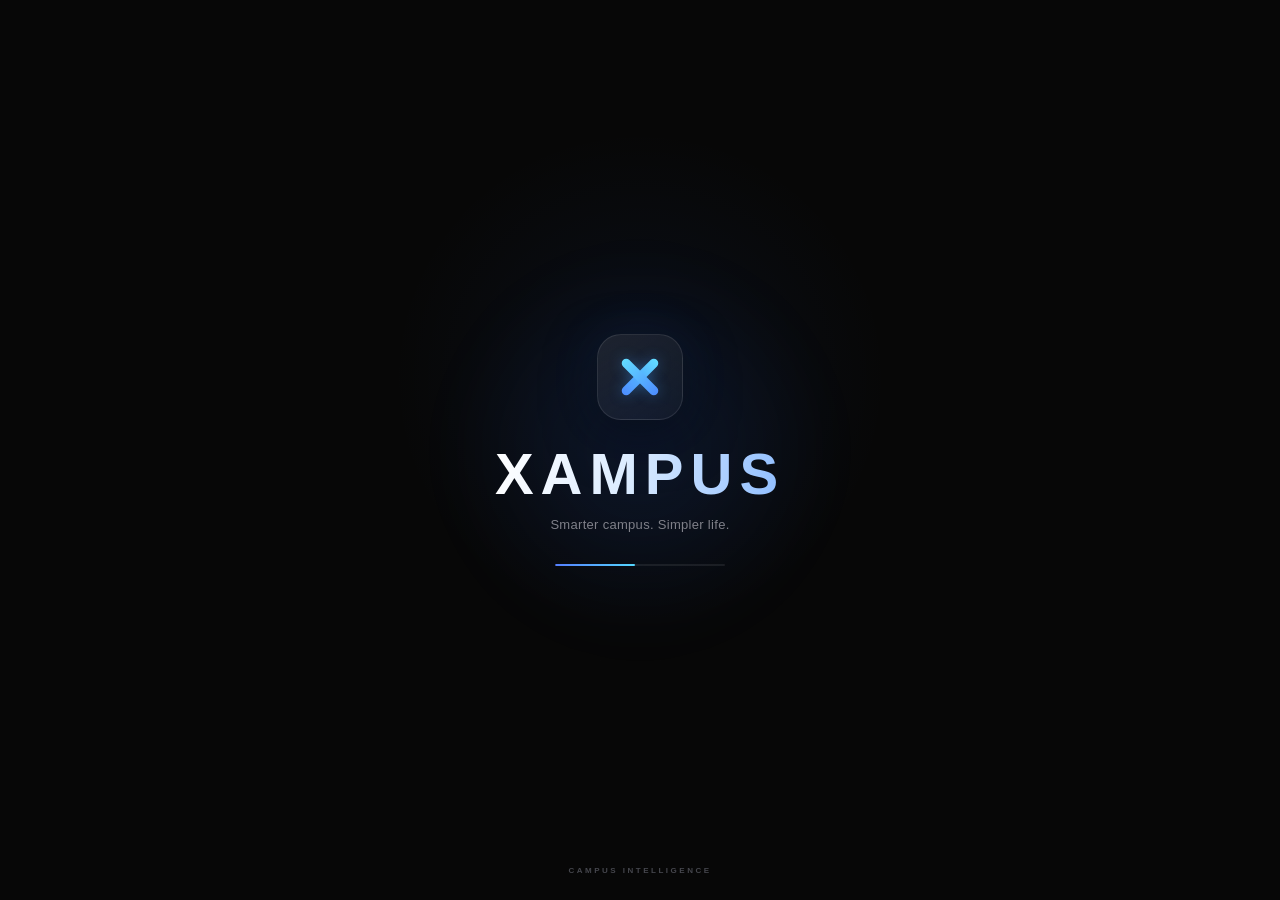
==== index.html @ a98b6f44 "Add files via upload" ====
<!doctype html>
<html lang="en">
  <head>
    <meta charset="UTF-8" />

    <meta name="viewport" content="width=device-width, initial-scale=1.0" />

    <meta name="theme-color" content="#070707" />

    <title>XAMPUS</title>

    <link rel="stylesheet" href="splash.css" />
  </head>

  <body>
    <main class="splash">
      <!-- Background -->

      <div class="background-glow"></div>

      <div class="background-grid"></div>

      <!-- Main Content -->

      <section class="splash-content">
        <!-- Logo -->

        <div class="logo">
          <div class="logo-symbol">
            <span class="line line-one"></span>

            <span class="line line-two"></span>
          </div>
        </div>

        <!-- Brand -->

        <h1 class="brand-name">XAMPUS</h1>

        <!-- Tagline -->

        <p class="tagline">Smarter campus. Simpler life.</p>

        <!-- Loading -->

        <div class="loader">
          <div class="loader-track">
            <div class="loader-progress" id="loaderProgress"></div>
          </div>
        </div>
      </section>

      <!-- Bottom -->

      <div class="footer">
        <span> CAMPUS INTELLIGENCE </span>
      </div>
    </main>

    <script src="splash.js"></script>
  </body>
</html>
---- splash.css ----
/* =========================================================
   XAMPUS SPLASH SCREEN
   Premium Black / Minimal Interface
   ========================================================= */


/* ---------------------------------------------------------
   RESET
   --------------------------------------------------------- */

* {

    margin: 0;

    padding: 0;

    box-sizing: border-box;

}


html,
body {

    width: 100%;

    height: 100%;

}


body {

    background: #070707;

    color: #ffffff;

    font-family:
        Inter,
        "Segoe UI",
        Roboto,
        Helvetica,
        Arial,
        sans-serif;

    overflow: hidden;

}


/* ---------------------------------------------------------
   SPLASH
   --------------------------------------------------------- */

.splash {

    position: fixed;

    inset: 0;

    width: 100%;

    height: 100vh;

    display: flex;

    align-items: center;

    justify-content: center;

    background:

        radial-gradient(
            circle at 50% 42%,
            rgba(55, 120, 255, 0.07),
            transparent 30%
        ),

        #070707;

    overflow: hidden;

}


/* ---------------------------------------------------------
   BACKGROUND GRID
   --------------------------------------------------------- */

.background-grid {

    position: absolute;

    inset: 0;

    opacity: 0.08;

    background-image:

        linear-gradient(
            rgba(255,255,255,0.04) 1px,
            transparent 1px
        ),

        linear-gradient(
            90deg,
            rgba(255,255,255,0.04) 1px,
            transparent 1px
        );

    background-size: 60px 60px;

    mask-image:

        radial-gradient(
            circle at center,
            black,
            transparent 75%
        );

}


/* ---------------------------------------------------------
   BACKGROUND GLOW
   --------------------------------------------------------- */

.background-glow {

    position: absolute;

    width: 420px;

    height: 420px;

    border-radius: 50%;

    background:

        radial-gradient(
            circle,
            rgba(48, 115, 255, 0.10),
            transparent 68%
        );

    filter: blur(20px);

    animation:
        glowBreath 5s ease-in-out infinite;

}


@keyframes glowBreath {

    0% {

        transform: scale(0.9);

        opacity: 0.5;

    }

    50% {

        transform: scale(1.05);

        opacity: 0.9;

    }

    100% {

        transform: scale(0.9);

        opacity: 0.5;

    }

}


/* ---------------------------------------------------------
   CONTENT
   --------------------------------------------------------- */

.splash-content {

    position: relative;

    z-index: 2;

    width: 90%;

    max-width: 480px;

    display: flex;

    flex-direction: column;

    align-items: center;

    text-align: center;

}


/* ---------------------------------------------------------
   LOGO
   --------------------------------------------------------- */

.logo {

    width: 86px;

    height: 86px;

    display: flex;

    align-items: center;

    justify-content: center;

    border-radius: 24px;

    background:

        linear-gradient(
            145deg,
            rgba(255,255,255,0.08),
            rgba(255,255,255,0.025)
        );

    border:
        1px solid
        rgba(255,255,255,0.10);

    box-shadow:

        0 15px 50px
        rgba(0,0,0,0.55),

        0 0 50px
        rgba(55,130,255,0.10);

    animation:
        logoIntro 900ms
        cubic-bezier(.2,.8,.2,1)
        forwards;

}


@keyframes logoIntro {

    from {

        opacity: 0;

        transform:
            translateY(15px)
            scale(0.92);

    }

    to {

        opacity: 1;

        transform:
            translateY(0)
            scale(1);

    }

}


/* ---------------------------------------------------------
   LOGO SYMBOL
   --------------------------------------------------------- */

.logo-symbol {

    position: relative;

    width: 42px;

    height: 42px;

}


/* X - two diagonal lines */

.line {

    position: absolute;

    left: 50%;

    top: 50%;

    width: 9px;

    height: 48px;

    border-radius: 8px;

    transform-origin: center;

    background:

        linear-gradient(
            180deg,
            #62dcff,
            #4d8dff
        );

    box-shadow:

        0 0 14px
        rgba(65,160,255,0.35);

}


.line-one {

    transform:
        translate(-50%, -50%)
        rotate(45deg);

}


.line-two {

    transform:
        translate(-50%, -50%)
        rotate(-45deg);

}


/* ---------------------------------------------------------
   BRAND
   --------------------------------------------------------- */

.brand-name {

    margin-top: 25px;

    font-size: clamp(
        40px,
        10vw,
        58px
    );

    line-height: 1;

    font-weight: 750;

    letter-spacing: 7px;

    background:

        linear-gradient(
            100deg,
            #ffffff,
            #dcecff 45%,
            #8ebdff
        );

    -webkit-background-clip: text;

    background-clip: text;

    color: transparent;

    opacity: 0;

    animation:

        brandIntro 900ms
        250ms
        ease
        forwards;

}


@keyframes brandIntro {

    from {

        opacity: 0;

        transform:
            translateY(12px);

    }

    to {

        opacity: 1;

        transform:
            translateY(0);

    }

}


/* ---------------------------------------------------------
   TAGLINE
   --------------------------------------------------------- */

.tagline {

    margin-top: 14px;

    color: #7f8089;

    font-size: 13px;

    font-weight: 400;

    letter-spacing: 0.3px;

    opacity: 0;

    animation:

        fadeIn 700ms
        700ms
        ease
        forwards;

}


@keyframes fadeIn {

    from {

        opacity: 0;

    }

    to {

        opacity: 1;

    }

}


/* ---------------------------------------------------------
   LOADER
   --------------------------------------------------------- */

.loader {

    width: 170px;

    margin-top: 32px;

    opacity: 0;

    animation:

        fadeIn 600ms
        900ms
        ease
        forwards;

}


.loader-track {

    width: 100%;

    height: 2px;

    border-radius: 10px;

    background:
        rgba(255,255,255,0.08);

    overflow: hidden;

}


.loader-progress {

    width: 0%;

    height: 100%;

    border-radius: inherit;

    background:

        linear-gradient(
            90deg,
            #557fff,
            #54d7ff
        );

    box-shadow:

        0 0 10px
        rgba(70,170,255,0.55);

}


/* ---------------------------------------------------------
   FOOTER
   --------------------------------------------------------- */

.footer {

    position: absolute;

    left: 0;

    right: 0;

    bottom: 25px;

    text-align: center;

    color: #45464d;

    font-size: 8px;

    font-weight: 600;

    letter-spacing: 2.5px;

    z-index: 2;

}


/* ---------------------------------------------------------
   MOBILE
   --------------------------------------------------------- */

@media (max-width: 600px) {

    .logo {

        width: 78px;

        height: 78px;

        border-radius: 22px;

    }


    .logo-symbol {

        transform: scale(0.88);

    }


    .brand-name {

        margin-top: 22px;

        font-size: 42px;

        letter-spacing: 6px;

    }


    .tagline {

        font-size: 12px;

    }


    .loader {

        width: 145px;

        margin-top: 28px;

    }


    .background-grid {

        background-size: 45px 45px;

    }

}


/* ---------------------------------------------------------
   SMALL DEVICES
   --------------------------------------------------------- */

@media (max-height: 650px) {

    .logo {

        width: 70px;

        height: 70px;

    }


    .brand-name {

        margin-top: 18px;

    }


    .tagline {

        margin-top: 9px;

    }


    .loader {

        margin-top: 22px;

    }


    .footer {

        bottom: 15px;

    }

}
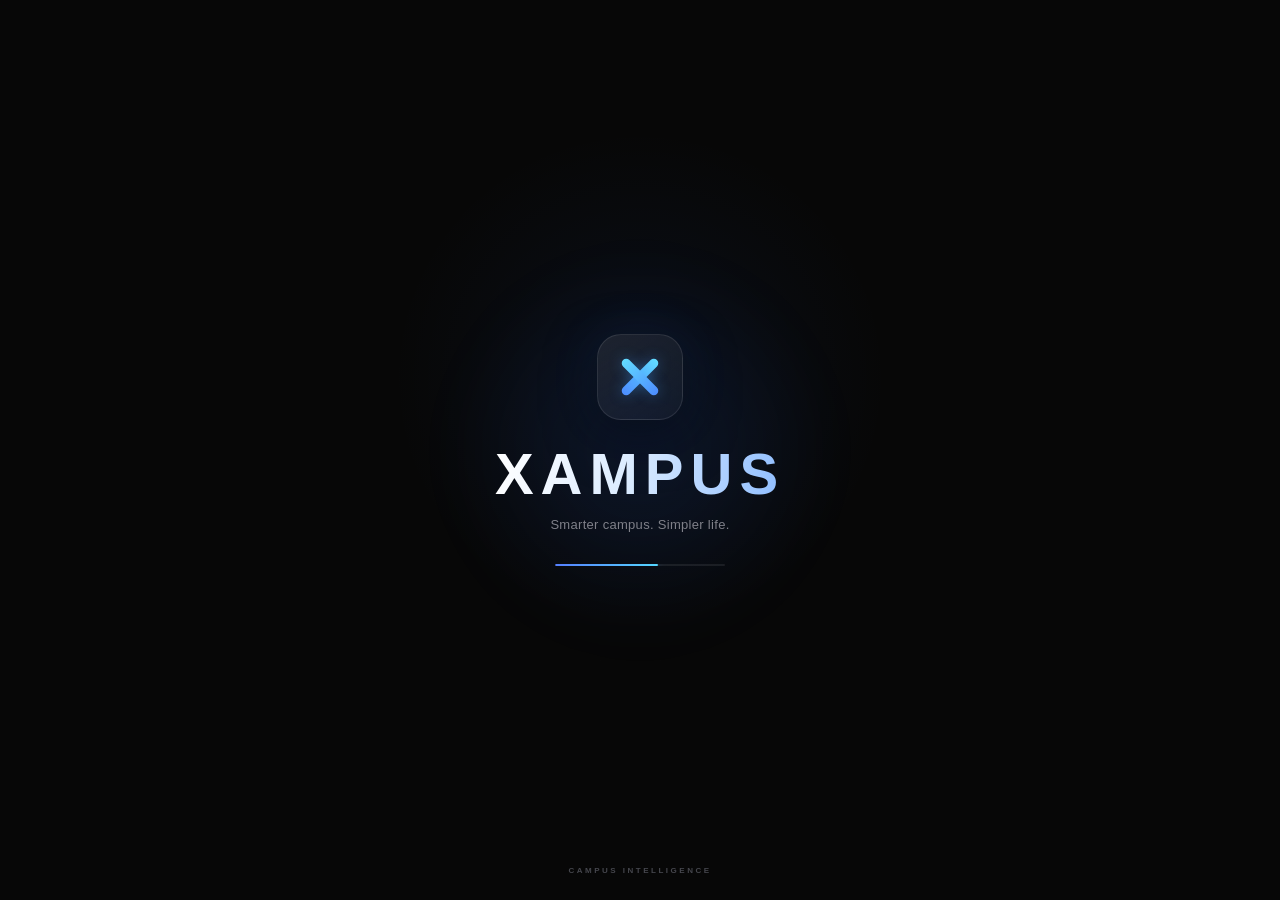
==== commit 3c526133: "Add Google Ads script to index.html" ====
--- a/index.html
+++ b/index.html
@@ -11,6 +11,9 @@
 
     <link rel="stylesheet" href="splash.css" />
   </head>
+
+  <script async src="https://pagead2.googlesyndication.com/pagead/js/adsbygoogle.js?client=ca-pub-7283356420406202"
+     crossorigin="anonymous"></script>
 
   <body>
     <main class="splash">
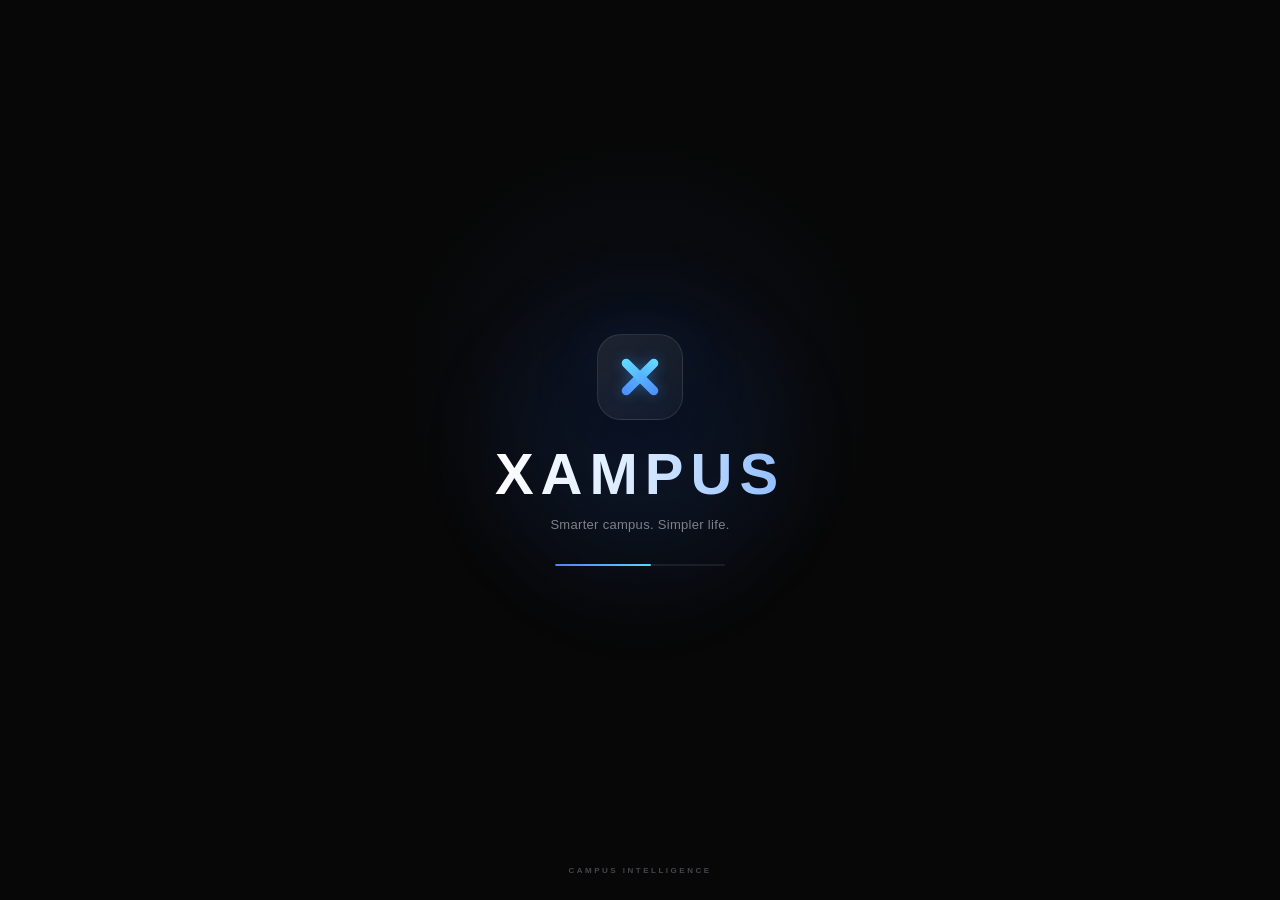
==== commit 858df5e8: "Add Google AdSense meta tag and script" ====
--- a/index.html
+++ b/index.html
@@ -11,6 +11,7 @@
 
     <link rel="stylesheet" href="splash.css" />
   </head>
+  <meta name="google-adsense-account" content="ca-pub-7283356420406202">
 
   <script async src="https://pagead2.googlesyndication.com/pagead/js/adsbygoogle.js?client=ca-pub-7283356420406202"
      crossorigin="anonymous"></script>
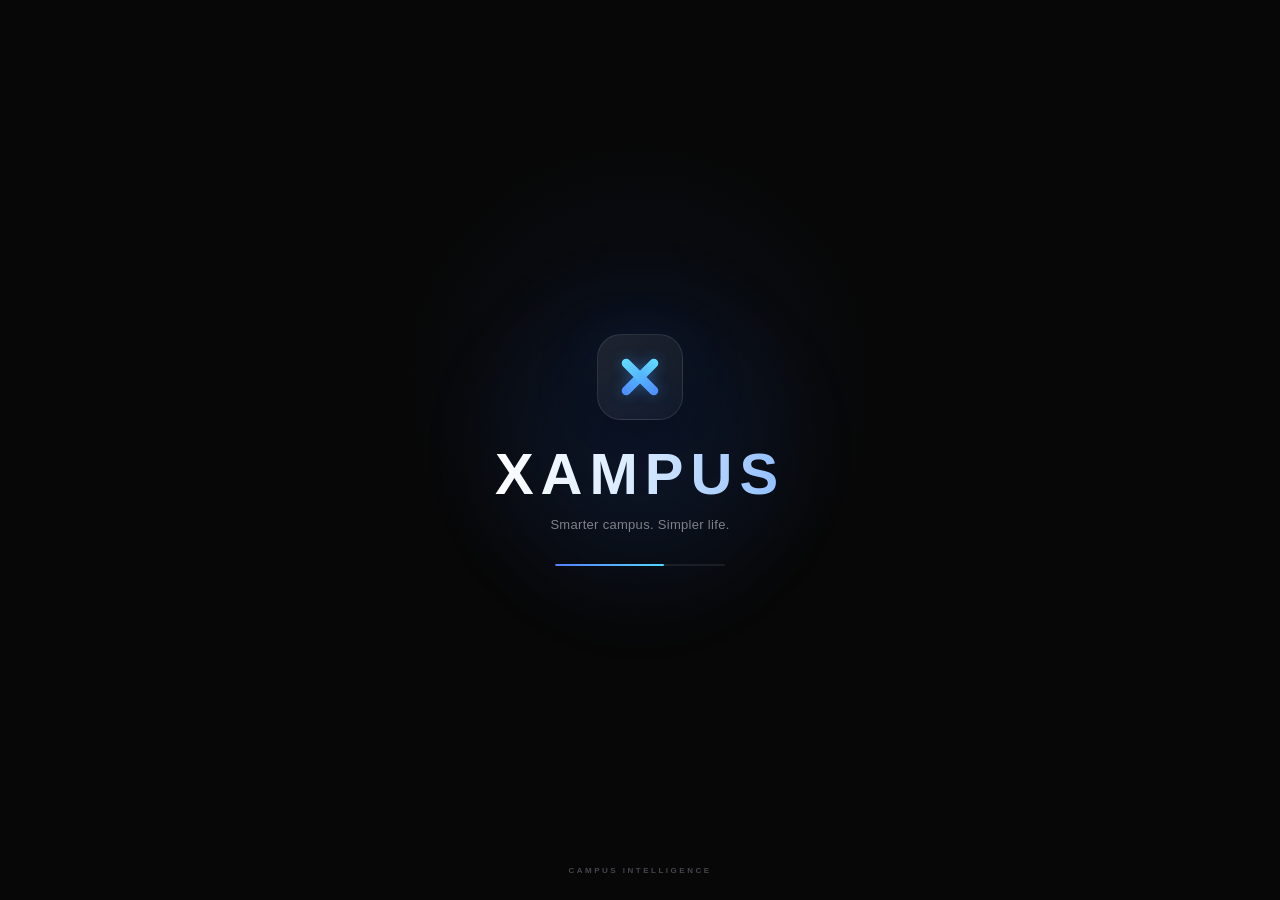
==== commit 974e5b8f: "Add Open Graph meta tags to index.html Added Open Graph meta tags for better social sharing." ====
--- a/index.html
+++ b/index.html
@@ -1,6 +1,14 @@
 <!doctype html>
 <html lang="en">
   <head>
+
+    <meta property="og:title" content="XAMPUS Smart Campus">
+<meta property="og:description" content="AI Powered Smart Campus Management Platform">
+<meta property="og:image" content="https://xampus.netlify.app/frontend/home/Gemini_Generated_Image_2uxchl2uxchl2uxc.png">
+<meta property="og:url" content="https://xampus.netlify.app">
+<meta property="og:type" content="website">
+
+    
     <meta charset="UTF-8" />
 
     <meta name="viewport" content="width=device-width, initial-scale=1.0" />
